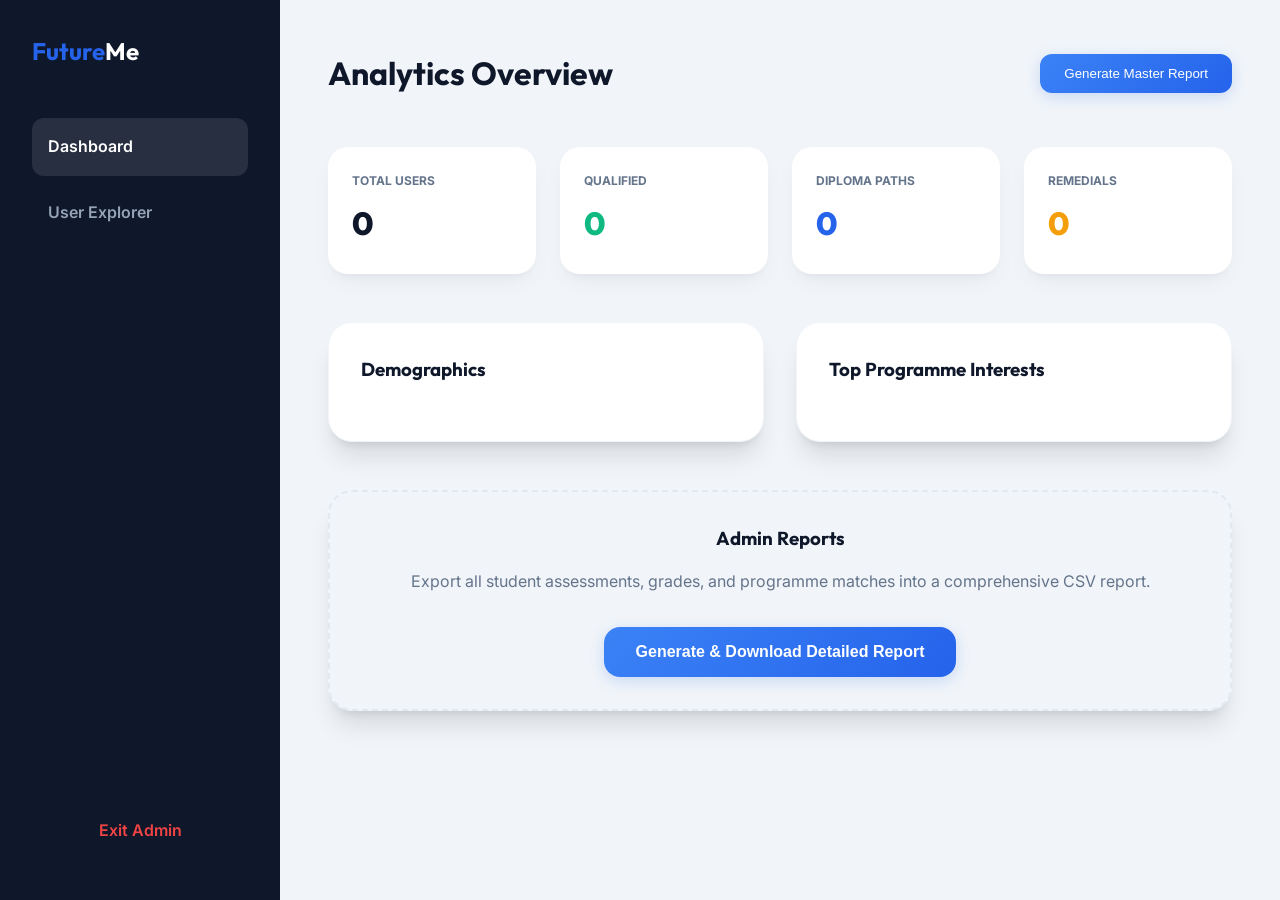
==== frontend/admin.html @ 6988a7a8 "first commit" ====
<!DOCTYPE html>
<html lang="en">
<head>
    <meta charset="UTF-8">
    <meta name="viewport" content="width=device-width, initial-scale=1.0">
    <title>FutureMe Admin - Analytics</title>
    <link rel="preconnect" href="https://fonts.googleapis.com">
    <link rel="preconnect" href="https://fonts.gstatic.com" crossorigin>
    <link href="https://fonts.googleapis.com/css2?family=Inter:wght@300;400;500;600;700&family=Outfit:wght@400;500;700;800&display=swap" rel="stylesheet">
    <link rel="stylesheet" href="style.css">
    <style>
        body { background: #f1f5f9; padding-top: 0; }
        .admin-sidebar {
            position: fixed;
            left: 0;
            top: 0;
            bottom: 0;
            width: 280px;
            background: #0f172a;
            color: white;
            padding: 2rem;
            z-index: 100;
        }
        .admin-main {
            margin-left: 280px;
            padding: 3rem;
        }
        .nav-item {
            padding: 1rem;
            border-radius: 12px;
            cursor: pointer;
            margin-bottom: 0.5rem;
            color: #94a3b8;
            font-weight: 600;
            transition: all 0.3s;
        }
        .nav-item:hover, .nav-item.active {
            background: rgba(255, 255, 255, 0.1);
            color: white;
        }
        .metric-card {
            background: white;
            padding: 1.5rem;
            border-radius: 20px;
            box-shadow: var(--shadow-soft);
        }
        .metric-value {
            font-size: 2rem;
            font-weight: 800;
            font-family: 'Outfit';
        }
        table { width: 100%; border-collapse: collapse; margin-top: 2rem; }
        th { text-align: left; padding: 1rem; color: var(--secondary); font-size: 0.8rem; text-transform: uppercase; border-bottom: 1px solid #e2e8f0; }
        td { padding: 1rem; border-bottom: 1px solid #f1f5f9; font-size: 0.9rem; }
        .status-pill { padding: 0.25rem 0.75rem; border-radius: 50px; font-size: 0.75rem; font-weight: 800; }
    </style>
</head>
<body>
    
    <div class="admin-sidebar">
        <h2 style="margin-bottom: 3rem;"><span class="logo-accent">Future</span>Me</h2>
        <div class="nav-item active" id="nav-dashboard">Dashboard</div>
        <div class="nav-item" id="nav-users">User Explorer</div>
        <div style="position: absolute; bottom: 2rem; left: 2rem; right: 2rem;">
            <a href="index.html" class="nav-item" style="display: block; text-decoration: none; text-align: center; color: #ef4444;">Exit Admin</a>
        </div>
    </div>

    <main class="admin-main">
        <header style="display: flex; justify-content: space-between; align-items: center; margin-bottom: 3rem;">
            <h1 id="page-title">Analytics Overview</h1>
            <button id="generate-report-btn" class="nav-cta" style="border: none; cursor: pointer; outline: none;">Generate Master Report</button>
        </header>

        
        <div id="sec-dashboard" class="fade-in">
            <div style="display: grid; grid-template-columns: repeat(auto-fit, minmax(200px, 1fr)); gap: 1.5rem; margin-bottom: 3rem;">
                <div class="metric-card">
                    <div style="font-size: 0.75rem; font-weight: 700; color: var(--secondary); margin-bottom: 0.5rem;">TOTAL USERS</div>
                    <div class="metric-value" id="m-total">0</div>
                </div>
                <div class="metric-card">
                    <div style="font-size: 0.75rem; font-weight: 700; color: var(--secondary); margin-bottom: 0.5rem;">QUALIFIED</div>
                    <div class="metric-value" id="m-qualified" style="color: var(--success);">0</div>
                </div>
                <div class="metric-card">
                    <div style="font-size: 0.75rem; font-weight: 700; color: var(--secondary); margin-bottom: 0.5rem;">DIPLOMA PATHS</div>
                    <div class="metric-value" id="m-diploma" style="color: var(--accent);">0</div>
                </div>
                <div class="metric-card">
                    <div style="font-size: 0.75rem; font-weight: 700; color: var(--secondary); margin-bottom: 0.5rem;">REMEDIALS</div>
                    <div class="metric-value" id="m-remedial" style="color: var(--warning);">0</div>
                </div>
            </div>

            <div style="display: grid; grid-template-columns: 1fr 1fr; gap: 2rem;">
                <div class="card" style="padding: 2rem;">
                    <h3 style="margin-bottom: 1.5rem;">Demographics</h3>
                    <div id="demo-list"></div>
                </div>
                <div class="card" style="padding: 2rem;">
                    <h3 style="margin-bottom: 1.5rem;">Top Programme Interests</h3>
                    <div id="progs-list"></div>
                </div>
            </div>
            
            
            <div class="card" style="margin-top: 3rem; padding: 2rem; border: 2px dashed #e2e8f0; background: transparent; text-align: center;">
                <h3 style="margin-bottom: 1rem;">Admin Reports</h3>
                <p style="color: var(--secondary); margin-bottom: 2rem;">Export all student assessments, grades, and programme matches into a comprehensive CSV report.</p>
                <button id="dashboard-report-btn" class="primary-btn">Generate & Download Detailed Report</button>
            </div>
        </div>

        
        <div id="sec-users" class="hidden fade-in">
            <div class="card" style="padding: 0; overflow: hidden;">
                <table>
                    <thead>
                        <tr>
                            <th>Date</th>
                            <th>Applicant</th>
                            <th>Email</th>
                            <th>Region</th>
                            <th>Grades</th>
                            <th>Programmes</th>
                            <th>Status</th>
                        </tr>
                    </thead>
                    <tbody id="users-tbody"></tbody>
                </table>
            </div>
        </div>
    </main>

    <script src="admin.js"></script>
</body>
</html>
---- frontend/style.css ----
:root {
    
    --primary: #0f172a;
    --accent: #2563eb;
    --accent-glow: rgba(37, 99, 235, 0.2);
    --secondary: #64748b;
    --background: #f8fafc;
    --surface: rgba(255, 255, 255, 0.8);
    --glass-border: rgba(255, 255, 255, 0.4);
    
    --success: #10b981;
    --error: #ef4444;
    --warning: #f59e0b;
    
    
    --gradient-hero: linear-gradient(135deg, #1e293b 0%, #0f172a 100%);
    --gradient-accent: linear-gradient(135deg, #3b82f6 0%, #2563eb 100%);
    
    
    --shadow-soft: 0 10px 25px -5px rgba(0, 0, 0, 0.05), 0 8px 10px -6px rgba(0, 0, 0, 0.05);
    --shadow-bold: 0 20px 25px -5px rgba(0, 0, 0, 0.1), 0 8px 10px -6px rgba(0, 0, 0, 0.1);
    
    --radius-lg: 24px;
    --radius-md: 16px;
}

* {
    box-sizing: border-box;
    margin: 0;
    padding: 0;
}

body {
    font-family: 'Inter', sans-serif;
    background: var(--background);
    color: var(--primary);
    line-height: 1.6;
    overflow-x: hidden;
    scroll-behavior: smooth;
}

h1, h2, h3, .nav-logo {
    font-family: 'Outfit', sans-serif;
}


.glass {
    background: var(--surface);
    backdrop-filter: blur(12px);
    -webkit-backdrop-filter: blur(12px);
    border: 1px solid var(--glass-border);
}


.navbar {
    position: fixed;
    top: 0;
    width: 100%;
    z-index: 1000;
    padding: 1.25rem 0;
    transition: all 0.3s ease;
}

.nav-container {
    max-width: 1200px;
    margin: 0 auto;
    padding: 0 2rem;
    display: flex;
    justify-content: space-between;
    align-items: center;
}

.nav-logo {
    font-size: 1.75rem;
    font-weight: 800;
    text-decoration: none;
    color: var(--primary);
}

.logo-accent { color: var(--accent); }

.nav-links {
    display: flex;
    gap: 2rem;
    align-items: center;
}

.nav-links a {
    text-decoration: none;
    color: var(--secondary);
    font-weight: 600;
    font-size: 0.95rem;
    transition: color 0.3s;
}

.nav-links a:hover, .nav-links a.active {
    color: var(--accent);
}

.nav-cta {
    background: var(--gradient-accent);
    color: white !important;
    padding: 0.75rem 1.5rem;
    border-radius: 12px;
    box-shadow: 0 4px 15px var(--accent-glow);
}

.logout-tab {
    background: #fee2e2;
    color: #ef4444 !important;
    padding: 0.5rem 1rem;
    border-radius: 10px;
    font-weight: 700 !important;
    border: 1px solid #fecaca;
    transition: all 0.3s;
}

.logout-tab:hover {
    background: #fecaca;
    transform: translateY(-1px);
}

.user-greeting {
    font-size: 0.85rem;
    font-weight: 700;
    color: var(--primary);
    background: #f1f5f9;
    padding: 0.5rem 1rem;
    border-radius: 10px;
    border: 1px solid #e2e8f0;
}


.landing-hero {
    padding: 10rem 2rem 6rem;
    background: var(--gradient-hero);
    color: white;
    position: relative;
    overflow: hidden;
}

.landing-hero::after {
    content: '';
    position: absolute;
    top: -50%;
    right: -30%;
    width: 200%;
    height: 200%;
    background: radial-gradient(circle, rgba(37, 99, 235, 0.1) 0%, transparent 70%);
    animation: pulse 10s infinite;
    z-index: 1;
}

@keyframes pulse {
    0% { transform: scale(1); }
    50% { transform: scale(1.1); }
    100% { transform: scale(1); }
}

.hero-container {
    max-width: 1200px;
    width: min(100%, 1200px);
    margin: 0 auto;
    padding: 0 2rem;
    display: grid;
    grid-template-columns: 1fr 1fr;
    gap: 4rem;
    align-items: center;
    position: relative;
    z-index: 10;
}

.hero-content {
    text-align: left;
}

.landing-title {
    font-size: clamp(2.5rem, 8vw, 4.5rem);
    font-weight: 800;
    margin-bottom: 1.5rem;
    line-height: 1.1;
    letter-spacing: -0.02em;
    position: relative;
    z-index: 1;
}

.landing-subtitle {
    font-size: clamp(1rem, 3vw, 1.25rem);
    color: #94a3b8;
    max-width: 500px;
    margin-bottom: 3rem;
    position: relative;
    z-index: 1;
    line-height: 1.6;
}

.hero-buttons {
    display: flex;
    gap: 1rem;
    flex-wrap: wrap;
    position: relative;
    z-index: 1;
}

.hero-image {
    position: relative;
    z-index: 2;
    display: flex;
    justify-content: center;
    align-items: center;
}

.hero-image img {
    width: 100%;
    height: auto;
    max-width: 500px;
    border-radius: 20px;
    object-fit: cover;
    filter: drop-shadow(0 20px 40px rgba(0, 0, 0, 0.3));
    mask-image: radial-gradient(ellipse at center, black 0%, black 70%, transparent 100%);
    -webkit-mask-image: radial-gradient(ellipse at center, black 0%, black 70%, transparent 100%);
}


.primary-btn {
    background: var(--gradient-accent);
    color: white;
    border: none;
    padding: 1rem 2rem;
    border-radius: var(--radius-md);
    font-weight: 700;
    font-size: 1rem;
    cursor: pointer;
    transition: all 0.3s ease;
    box-shadow: 0 4px 15px var(--accent-glow);
    display: inline-flex;
    align-items: center;
    gap: 0.5rem;
}

.primary-btn:hover:not(:disabled) {
    transform: translateY(-2px);
    box-shadow: 0 8px 25px var(--accent-glow);
}

.secondary-btn {
    background: white;
    color: var(--primary);
    border: 1px solid #e2e8f0;
    padding: 1rem 2rem;
    border-radius: var(--radius-md);
    font-weight: 600;
    cursor: pointer;
    transition: all 0.3s;
}

.secondary-btn:hover { background: #f8fafc; }


.app-container {
    max-width: 1100px;
    margin: -4rem auto 4rem;
    padding: 0 1.5rem;
    position: relative;
    z-index: 10;
}

.card {
    background: white;
    border-radius: var(--radius-lg);
    padding: 3rem;
    box-shadow: var(--shadow-bold);
    border: 1px solid #f1f5f9;
}


.form-step h2, .form-step h3 {
    margin-bottom: 1.5rem;
    font-weight: 800;
}

.form-group { margin-bottom: 2rem; }
.form-group.row { display: grid; grid-template-columns: 1fr 1fr; gap: 1.5rem; }
.dob-group {
    display: flex;
    gap: 0.75rem;
    flex-wrap: wrap;
}
.dob-group select {
    flex: 1;
    min-width: 110px;
}

label {
    display: block;
    font-size: 0.85rem;
    font-weight: 700;
    text-transform: uppercase;
    letter-spacing: 0.05em;
    color: var(--secondary);
    margin-bottom: 0.75rem;
}

input, select, textarea {
    width: 100%;
    padding: 1rem 1.25rem;
    background: #f8fafc;
    border: 2px solid transparent;
    border-radius: 14px;
    font-size: 1rem;
    color: var(--primary);
    transition: all 0.3s;
}

input:focus, select:focus {
    outline: none;
    background: white;
    border-color: var(--accent);
    box-shadow: 0 0 0 4px var(--accent-glow);
}


.progress-container {
    height: 8px;
    background: #e2e8f0;
    border-radius: 4px;
    margin-bottom: 3rem;
    overflow: hidden;
}

.progress-bar {
    height: 100%;
    background: var(--gradient-accent);
    width: 0%;
    transition: width 0.6s cubic-bezier(0.34, 1.56, 0.64, 1);
}

.progress-steps {
    display: flex;
    justify-content: space-between;
    margin-top: 1rem;
}

.step-label {
    font-size: 0.75rem;
    font-weight: 800;
    color: var(--secondary);
    text-transform: uppercase;
}

.step-label.active { color: var(--accent); }


.programme-selection-grid {
    display: grid;
    grid-template-columns: repeat(auto-fill, minmax(280px, 1fr));
    gap: 1.25rem;
    margin-top: 1.5rem;
    max-height: 500px;
    overflow-y: auto;
    padding: 0.5rem;
}

.selection-item {
    padding: 1.5rem;
    border: 2px solid #f1f5f9;
    border-radius: 18px;
    cursor: pointer;
    background: white;
    transition: all 0.3s;
}

.selection-item:hover {
    border-color: var(--accent);
    background: #f0f7ff;
}

.selection-item.selected {
    border-color: var(--accent);
    background: #eff6ff;
    box-shadow: 0 0 0 1px var(--accent);
}

.selection-item h4 { font-size: 1.1rem; margin-bottom: 0.5rem; }
.selection-item .type-tag { 
    font-size: 0.7rem; 
    font-weight: 800; 
    color: var(--accent); 
    text-transform: uppercase; 
    margin-bottom: 0.5rem;
    display: block;
}


.aggregate-display {
    text-align: center;
    padding: 3rem;
    background: #f8fafc;
    border-radius: var(--radius-lg);
    margin-bottom: 2rem;
}

.aggregate-value {
    font-size: 6rem;
    font-weight: 900;
    color: var(--accent);
    line-height: 1;
}

.status-badge {
    display: inline-block;
    padding: 0.5rem 1rem;
    border-radius: 50px;
    font-size: 0.8rem;
    font-weight: 800;
    text-transform: uppercase;
    margin-top: 1rem;
}

.status-fully-qualified { background: #dcfce7; color: #065f46; }
.status-partial { background: #fef9c3; color: #854d0e; }
.status-unqualified { background: #fee2e2; color: #991b1b; }


.modal {
    position: fixed;
    top: 0;
    left: 0;
    width: 100%;
    height: 100%;
    background: rgba(15, 23, 42, 0.7);
    display: flex;
    justify-content: center;
    align-items: center;
    z-index: 2000;
    backdrop-filter: blur(8px);
}

.modal-content {
    width: 90%;
    max-width: 500px;
    animation: modalSlide 0.4s ease;
}

@keyframes modalSlide {
    from { opacity: 0; transform: translateY(20px); }
    to { opacity: 1; transform: translateY(0); }
}


.hidden { display: none !important; }
.fade-in { animation: fadeIn 0.8s ease; }

@keyframes fadeIn {
    from { opacity: 0; }
    to { opacity: 1; }
}


@media (max-width: 768px) {
    .form-group.row { grid-template-columns: 1fr; gap: 0; }
    .landing-hero { padding: 6rem 1rem 4rem; }
    .hero-container {
        grid-template-columns: 1fr;
        gap: 2rem;
    }
    .hero-content {
        text-align: center;
    }
    .hero-buttons {
        justify-content: center;
    }
    .landing-subtitle {
        margin-left: auto;
        margin-right: auto;
    }
    .hero-image {
        max-height: 300px;
    }
    .hero-image img {
        max-width: 350px;
    }
    .card { padding: 1.5rem; }
}


.sim-grid {
    display: grid;
    grid-template-columns: 1fr 1fr;
    gap: 3rem;
}

@media (max-width: 992px) {
    .sim-grid { grid-template-columns: 1fr; }
}
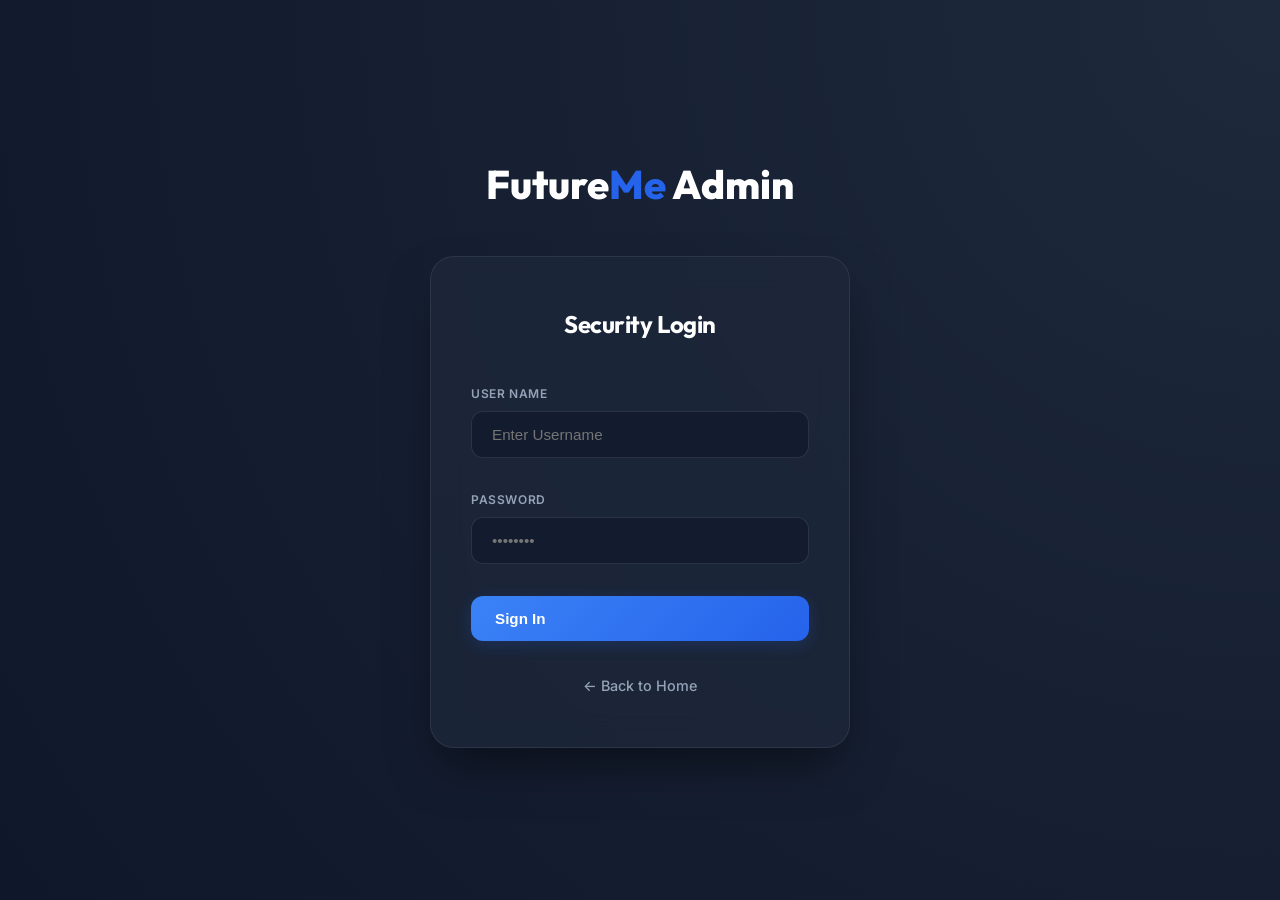
==== commit fac351d7: "feat: redesign admin dashboard with responsive layout and improved UI components" ====
--- a/frontend/admin.html
+++ b/frontend/admin.html
@@ -9,7 +9,8 @@
     <link href="https://fonts.googleapis.com/css2?family=Inter:wght@300;400;500;600;700&family=Outfit:wght@400;500;700;800&display=swap" rel="stylesheet">
     <link rel="stylesheet" href="style.css">
     <style>
-        body { background: #f1f5f9; padding-top: 0; }
+        body { background: #f8fafc; padding-top: 0; margin: 0; }
+        
         .admin-sidebar {
             position: fixed;
             left: 0;
@@ -17,104 +18,344 @@
             bottom: 0;
             width: 280px;
             background: #0f172a;
+            border-right: 1px solid rgba(255, 255, 255, 0.05);
             color: white;
-            padding: 2rem;
+            padding: 2.5rem 1.5rem;
             z-index: 100;
-        }
+            display: flex;
+            flex-direction: column;
+            transition: transform 0.3s cubic-bezier(0.4, 0, 0.2, 1);
+            box-sizing: border-box;
+        }
+        
         .admin-main {
             margin-left: 280px;
             padding: 3rem;
-        }
+            min-height: 100vh;
+            transition: margin-left 0.3s cubic-bezier(0.4, 0, 0.2, 1);
+            box-sizing: border-box;
+        }
+        
         .nav-item {
-            padding: 1rem;
+            padding: 0.875rem 1.25rem;
             border-radius: 12px;
             cursor: pointer;
             margin-bottom: 0.5rem;
             color: #94a3b8;
             font-weight: 600;
-            transition: all 0.3s;
-        }
-        .nav-item:hover, .nav-item.active {
-            background: rgba(255, 255, 255, 0.1);
+            font-size: 0.95rem;
+            transition: all 0.25s ease;
+            display: flex;
+            align-items: center;
+            gap: 0.75rem;
+            user-select: none;
+        }
+        
+        .nav-item:hover {
             color: white;
-        }
+            background: rgba(255, 255, 255, 0.05);
+        }
+        
+        .nav-item.active {
+            background: var(--accent);
+            color: white;
+            box-shadow: 0 4px 15px rgba(37, 99, 235, 0.3);
+        }
+        
         .metric-card {
             background: white;
-            padding: 1.5rem;
+            padding: 1.75rem;
             border-radius: 20px;
             box-shadow: var(--shadow-soft);
-        }
+            border: 1px solid #f1f5f9;
+            transition: all 0.3s ease;
+            position: relative;
+            overflow: hidden;
+        }
+        
+        .metric-card:hover {
+            transform: translateY(-4px);
+            box-shadow: var(--shadow-bold);
+            border-color: #e2e8f0;
+        }
+        
+        .metric-card::before {
+            content: '';
+            position: absolute;
+            top: 0;
+            left: 0;
+            width: 4px;
+            height: 100%;
+            background: var(--accent);
+        }
+        .metric-card.qualified::before { background: var(--success); }
+        .metric-card.diploma::before { background: var(--accent); }
+        .metric-card.remedial::before { background: var(--warning); }
+        
         .metric-value {
-            font-size: 2rem;
+            font-size: 2.25rem;
             font-weight: 800;
             font-family: 'Outfit';
-        }
-        table { width: 100%; border-collapse: collapse; margin-top: 2rem; }
-        th { text-align: left; padding: 1rem; color: var(--secondary); font-size: 0.8rem; text-transform: uppercase; border-bottom: 1px solid #e2e8f0; }
-        td { padding: 1rem; border-bottom: 1px solid #f1f5f9; font-size: 0.9rem; }
-        .status-pill { padding: 0.25rem 0.75rem; border-radius: 50px; font-size: 0.75rem; font-weight: 800; }
+            line-height: 1;
+            margin-top: 0.5rem;
+        }
+        
+        .report-section {
+            margin-top: 3rem;
+            padding: 3rem 2rem;
+            border: 1px dashed #cbd5e1;
+            background: #f8fafc;
+            border-radius: var(--radius-lg);
+            text-align: center;
+            transition: all 0.3s ease;
+        }
+        
+        .report-section:hover {
+            border-color: var(--accent);
+            background: #f0f7ff;
+        }
+
+        .card {
+            border: 1px solid #f1f5f9;
+            box-shadow: var(--shadow-soft);
+        }
+        
+        table { width: 100%; border-collapse: collapse; margin-top: 1rem; }
+        th { 
+            text-align: left; 
+            padding: 1rem 1.25rem; 
+            color: #64748b; 
+            font-size: 0.75rem; 
+            font-weight: 700;
+            text-transform: uppercase; 
+            letter-spacing: 0.05em;
+            border-bottom: 2px solid #f1f5f9; 
+            background: #f8fafc;
+        }
+        td { 
+            padding: 1.25rem; 
+            border-bottom: 1px solid #f1f5f9; 
+            font-size: 0.9rem; 
+            color: #334155;
+        }
+        tbody tr {
+            transition: background 0.2s ease;
+        }
+        tbody tr:hover {
+            background: #f8fafc;
+        }
+        
+        .status-pill {
+            padding: 0.35rem 0.85rem;
+            border-radius: 100px;
+            font-size: 0.75rem;
+            font-weight: 600;
+            display: inline-flex;
+            align-items: center;
+            gap: 0.25rem;
+        }
+        .status-fully-qualified {
+            background: #dcfce7;
+            color: #166534;
+            border: 1px solid #bbf7d0;
+        }
+        .status-unqualified {
+            background: #fee2e2;
+            color: #991b1b;
+            border: 1px solid #fecaca;
+        }
+        
+        /* Mobile menu toggle */
+        #sidebar-toggle {
+            display: none;
+            background: transparent;
+            border: none;
+            cursor: pointer;
+            color: var(--primary);
+            align-items: center;
+            justify-content: center;
+            width: 44px;
+            height: 44px;
+            background: white;
+            border-radius: 12px;
+            box-shadow: var(--shadow-soft);
+            border: 1px solid #e2e8f0;
+            transition: all 0.2s;
+        }
+        #sidebar-toggle:hover {
+            background: #f8fafc;
+            transform: scale(1.05);
+        }
+        #sidebar-overlay {
+            position: fixed;
+            top: 0;
+            left: 0;
+            right: 0;
+            bottom: 0;
+            background: rgba(15, 23, 42, 0.4);
+            z-index: 95;
+            backdrop-filter: blur(4px);
+            opacity: 0;
+            pointer-events: none;
+            transition: opacity 0.3s ease;
+        }
+        #sidebar-overlay.active {
+            opacity: 1;
+            pointer-events: auto;
+        }
+        
+        @media (max-width: 768px) {
+            .admin-sidebar {
+                transform: translateX(-100%);
+                box-shadow: 0 25px 50px -12px rgba(0, 0, 0, 0.25);
+            }
+            .admin-sidebar.open {
+                transform: translateX(0);
+            }
+            .admin-main {
+                margin-left: 0;
+                padding: 2rem 1.25rem;
+            }
+            #sidebar-toggle {
+                display: flex;
+            }
+        }
+        
+        /* Grid system adjustments */
+        .analytics-grid {
+            display: grid;
+            grid-template-columns: repeat(auto-fit, minmax(220px, 1fr));
+            gap: 1.5rem;
+            margin-bottom: 3rem;
+        }
+        
+        .charts-grid {
+            display: grid;
+            grid-template-columns: 1fr 1fr;
+            gap: 2rem;
+        }
+        
+        @media (max-width: 992px) {
+            .charts-grid {
+                grid-template-columns: 1fr;
+            }
+        }
     </style>
 </head>
 <body>
     
-    <div class="admin-sidebar">
-        <h2 style="margin-bottom: 3rem;"><span class="logo-accent">Future</span>Me</h2>
-        <div class="nav-item active" id="nav-dashboard">Dashboard</div>
-        <div class="nav-item" id="nav-users">User Explorer</div>
-        <div style="position: absolute; bottom: 2rem; left: 2rem; right: 2rem;">
-            <a href="index.html" class="nav-item" style="display: block; text-decoration: none; text-align: center; color: #ef4444;">Exit Admin</a>
+    <!-- Sidebar Overlay for Mobile Drawer -->
+    <div id="sidebar-overlay"></div>
+
+    <div class="admin-sidebar" id="admin-sidebar">
+        <h2 style="margin-bottom: 3rem; font-size: 1.75rem; padding-left: 0.5rem;"><span class="logo-accent">Future</span>Me</h2>
+        <div class="nav-item active" id="nav-dashboard">
+            <svg width="18" height="18" viewBox="0 0 24 24" fill="none" stroke="currentColor" stroke-width="2" stroke-linecap="round" stroke-linejoin="round"><rect x="3" y="3" width="7" height="9"></rect><rect x="14" y="3" width="7" height="5"></rect><rect x="14" y="12" width="7" height="9"></rect><rect x="3" y="16" width="7" height="5"></rect></svg>
+            Dashboard
+        </div>
+        <div class="nav-item" id="nav-users">
+            <svg width="18" height="18" viewBox="0 0 24 24" fill="none" stroke="currentColor" stroke-width="2" stroke-linecap="round" stroke-linejoin="round"><path d="M17 21v-2a4 4 0 0 0-4-4H5a4 4 0 0 0-4 4v2"></path><circle cx="9" cy="7" r="4"></circle><path d="M23 21v-2a4 4 0 0 0-3-3.87"></path><path d="M16 3.13a4 4 0 0 1 0 7.75"></path></svg>
+            User Explorer
+        </div>
+        <div style="margin-top: auto; padding: 0.5rem 0;">
+            <button id="btn-logout" class="nav-item" style="display: flex; align-items: center; justify-content: center; gap: 0.5rem; width: 100%; border: none; background: rgba(239, 68, 68, 0.1); color: #f87171; font-weight: 600; padding: 0.75rem 1rem; border-radius: 12px; cursor: pointer; transition: all 0.3s;">
+                <svg width="18" height="18" viewBox="0 0 24 24" fill="none" stroke="currentColor" stroke-width="2" stroke-linecap="round" stroke-linejoin="round"><path d="M9 21H5a2 2 0 0 1-2-2V5a2 2 0 0 1 2-2h4"></path><polyline points="16 17 21 12 16 7"></polyline><line x1="21" y1="12" x2="9" y2="12"></line></svg>
+                Exit Admin
+            </button>
         </div>
     </div>
 
     <main class="admin-main">
-        <header style="display: flex; justify-content: space-between; align-items: center; margin-bottom: 3rem;">
-            <h1 id="page-title">Analytics Overview</h1>
-            <button id="generate-report-btn" class="nav-cta" style="border: none; cursor: pointer; outline: none;">Generate Master Report</button>
+        <header style="display: flex; justify-content: space-between; align-items: center; margin-bottom: 3rem; flex-wrap: wrap; gap: 1.5rem;">
+            <div style="display: flex; align-items: center; gap: 1rem;">
+                <button id="sidebar-toggle">
+                    <svg width="24" height="24" viewBox="0 0 24 24" fill="none" stroke="currentColor" stroke-width="2" stroke-linecap="round" stroke-linejoin="round"><line x1="3" y1="12" x2="21" y2="12"></line><line x1="3" y1="6" x2="21" y2="6"></line><line x1="3" y1="18" x2="21" y2="18"></line></svg>
+                </button>
+                <h1 id="page-title" style="margin: 0; font-weight: 800; font-size: 2.25rem; letter-spacing: -0.02em;">Analytics Overview</h1>
+            </div>
+            <button id="generate-report-btn" class="nav-cta" style="border: none; cursor: pointer; outline: none; font-weight: 700; transition: all 0.3s; display: flex; align-items: center; gap: 0.5rem;">
+                <svg width="16" height="16" viewBox="0 0 24 24" fill="none" stroke="currentColor" stroke-width="2" stroke-linecap="round" stroke-linejoin="round"><path d="M21 15v4a2 2 0 0 1-2 2H5a2 2 0 0 1-2-2v-4"></path><polyline points="7 10 12 15 17 10"></polyline><line x1="12" y1="15" x2="12" y2="3"></line></svg>
+                Generate Master Report
+            </button>
         </header>
 
         
         <div id="sec-dashboard" class="fade-in">
-            <div style="display: grid; grid-template-columns: repeat(auto-fit, minmax(200px, 1fr)); gap: 1.5rem; margin-bottom: 3rem;">
+            <div class="analytics-grid">
                 <div class="metric-card">
-                    <div style="font-size: 0.75rem; font-weight: 700; color: var(--secondary); margin-bottom: 0.5rem;">TOTAL USERS</div>
-                    <div class="metric-value" id="m-total">0</div>
-                </div>
-                <div class="metric-card">
-                    <div style="font-size: 0.75rem; font-weight: 700; color: var(--secondary); margin-bottom: 0.5rem;">QUALIFIED</div>
-                    <div class="metric-value" id="m-qualified" style="color: var(--success);">0</div>
-                </div>
-                <div class="metric-card">
-                    <div style="font-size: 0.75rem; font-weight: 700; color: var(--secondary); margin-bottom: 0.5rem;">DIPLOMA PATHS</div>
-                    <div class="metric-value" id="m-diploma" style="color: var(--accent);">0</div>
-                </div>
-                <div class="metric-card">
-                    <div style="font-size: 0.75rem; font-weight: 700; color: var(--secondary); margin-bottom: 0.5rem;">REMEDIALS</div>
-                    <div class="metric-value" id="m-remedial" style="color: var(--warning);">0</div>
-                </div>
-            </div>
-
-            <div style="display: grid; grid-template-columns: 1fr 1fr; gap: 2rem;">
-                <div class="card" style="padding: 2rem;">
-                    <h3 style="margin-bottom: 1.5rem;">Demographics</h3>
+                    <div style="display: flex; justify-content: space-between; align-items: flex-start;">
+                        <div>
+                            <div style="font-size: 0.75rem; font-weight: 700; color: var(--secondary); margin-bottom: 0.5rem; letter-spacing: 0.05em; text-transform: uppercase;">Total Users</div>
+                            <div class="metric-value" id="m-total">0</div>
+                        </div>
+                        <div style="background: rgba(37, 99, 235, 0.1); color: var(--accent); padding: 0.75rem; border-radius: 12px; display: flex; align-items: center; justify-content: center;">
+                            <svg width="24" height="24" viewBox="0 0 24 24" fill="none" stroke="currentColor" stroke-width="2" stroke-linecap="round" stroke-linejoin="round"><path d="M17 21v-2a4 4 0 0 0-4-4H5a4 4 0 0 0-4 4v2"></path><circle cx="9" cy="7" r="4"></circle><path d="M23 21v-2a4 4 0 0 0-3-3.87"></path><path d="M16 3.13a4 4 0 0 1 0 7.75"></path></svg>
+                        </div>
+                    </div>
+                </div>
+                <div class="metric-card qualified">
+                    <div style="display: flex; justify-content: space-between; align-items: flex-start;">
+                        <div>
+                            <div style="font-size: 0.75rem; font-weight: 700; color: var(--secondary); margin-bottom: 0.5rem; letter-spacing: 0.05em; text-transform: uppercase;">Qualified</div>
+                            <div class="metric-value" id="m-qualified" style="color: var(--success);">0</div>
+                        </div>
+                        <div style="background: rgba(16, 185, 129, 0.1); color: var(--success); padding: 0.75rem; border-radius: 12px; display: flex; align-items: center; justify-content: center;">
+                            <svg width="24" height="24" viewBox="0 0 24 24" fill="none" stroke="currentColor" stroke-width="2" stroke-linecap="round" stroke-linejoin="round"><path d="M22 11.08V12a10 10 0 1 1-5.93-9.14"></path><polyline points="22 4 12 14.01 9 11.01"></polyline></svg>
+                        </div>
+                    </div>
+                </div>
+                <div class="metric-card diploma">
+                    <div style="display: flex; justify-content: space-between; align-items: flex-start;">
+                        <div>
+                            <div style="font-size: 0.75rem; font-weight: 700; color: var(--secondary); margin-bottom: 0.5rem; letter-spacing: 0.05em; text-transform: uppercase;">Diploma Paths</div>
+                            <div class="metric-value" id="m-diploma" style="color: var(--accent);">0</div>
+                        </div>
+                        <div style="background: rgba(37, 99, 235, 0.1); color: var(--accent); padding: 0.75rem; border-radius: 12px; display: flex; align-items: center; justify-content: center;">
+                            <svg width="24" height="24" viewBox="0 0 24 24" fill="none" stroke="currentColor" stroke-width="2" stroke-linecap="round" stroke-linejoin="round"><path d="M22 10v6M2 10l10-5 10 5-10 5z"></path><path d="M6 12v5c0 2 2 3 6 3s6-1 6-3v-5"></path></svg>
+                        </div>
+                    </div>
+                </div>
+                <div class="metric-card remedial">
+                    <div style="display: flex; justify-content: space-between; align-items: flex-start;">
+                        <div>
+                            <div style="font-size: 0.75rem; font-weight: 700; color: var(--secondary); margin-bottom: 0.5rem; letter-spacing: 0.05em; text-transform: uppercase;">Remedials</div>
+                            <div class="metric-value" id="m-remedial" style="color: var(--warning);">0</div>
+                        </div>
+                        <div style="background: rgba(245, 158, 11, 0.1); color: var(--warning); padding: 0.75rem; border-radius: 12px; display: flex; align-items: center; justify-content: center;">
+                            <svg width="24" height="24" viewBox="0 0 24 24" fill="none" stroke="currentColor" stroke-width="2" stroke-linecap="round" stroke-linejoin="round"><path d="M10.29 3.86L1.82 18a2 2 0 0 0 1.71 3h16.94a2 2 0 0 0 1.71-3L13.71 3.86a2 2 0 0 0-3.42 0z"></path><line x1="12" y1="9" x2="12" y2="13"></line><line x1="12" y1="17" x2="12.01" y2="17"></line></svg>
+                        </div>
+                    </div>
+                </div>
+            </div>
+
+            <div class="charts-grid">
+                <div class="card" style="padding: 2.5rem 2rem;">
+                    <h3 style="margin-bottom: 1.75rem; font-weight: 700; color: var(--primary);">Demographics</h3>
                     <div id="demo-list"></div>
                 </div>
-                <div class="card" style="padding: 2rem;">
-                    <h3 style="margin-bottom: 1.5rem;">Top Programme Interests</h3>
+                <div class="card" style="padding: 2.5rem 2rem;">
+                    <h3 style="margin-bottom: 1.75rem; font-weight: 700; color: var(--primary);">Top Programme Interests</h3>
                     <div id="progs-list"></div>
                 </div>
             </div>
             
             
-            <div class="card" style="margin-top: 3rem; padding: 2rem; border: 2px dashed #e2e8f0; background: transparent; text-align: center;">
-                <h3 style="margin-bottom: 1rem;">Admin Reports</h3>
-                <p style="color: var(--secondary); margin-bottom: 2rem;">Export all student assessments, grades, and programme matches into a comprehensive CSV report.</p>
-                <button id="dashboard-report-btn" class="primary-btn">Generate & Download Detailed Report</button>
+            <div class="report-section">
+                <div style="background: rgba(37, 99, 235, 0.06); color: var(--accent); width: 60px; height: 60px; border-radius: 50%; display: flex; align-items: center; justify-content: center; margin: 0 auto 1.5rem;">
+                    <svg width="28" height="28" viewBox="0 0 24 24" fill="none" stroke="currentColor" stroke-width="2" stroke-linecap="round" stroke-linejoin="round"><path d="M14 2H6a2 2 0 0 0-2 2v16a2 2 0 0 0 2 2h12a2 2 0 0 0 2-2V8z"></path><polyline points="14 2 14 8 20 8"></polyline><line x1="16" y1="13" x2="8" y2="13"></line><line x1="16" y1="17" x2="8" y2="17"></line><polyline points="10 9 9 9 8 9"></polyline></svg>
+                </div>
+                <h3 style="margin-bottom: 0.75rem; font-weight: 700; color: var(--primary); font-size: 1.35rem;">Export Data Report</h3>
+                <p style="color: var(--secondary); margin-bottom: 2rem; max-width: 500px; margin-left: auto; margin-right: auto; font-size: 0.95rem;">Export all student assessments, grades, and programme matches into a comprehensive, analysis-ready CSV report.</p>
+                <button id="dashboard-report-btn" class="primary-btn" style="transition: all 0.3s; font-weight: 700; display: inline-flex; align-items: center; gap: 0.5rem;">
+                    <svg width="18" height="18" viewBox="0 0 24 24" fill="none" stroke="currentColor" stroke-width="2" stroke-linecap="round" stroke-linejoin="round"><path d="M21 15v4a2 2 0 0 1-2 2H5a2 2 0 0 1-2-2v-4"></path><polyline points="7 10 12 15 17 10"></polyline><line x1="12" y1="15" x2="12" y2="3"></line></svg>
+                    Generate & Download Detailed Report
+                </button>
             </div>
         </div>
 
         
         <div id="sec-users" class="hidden fade-in">
-            <div class="card" style="padding: 0; overflow: hidden;">
+            <div class="card" style="padding: 0; overflow-x: auto; border-radius: var(--radius-md);">
                 <table>
                     <thead>
                         <tr>
